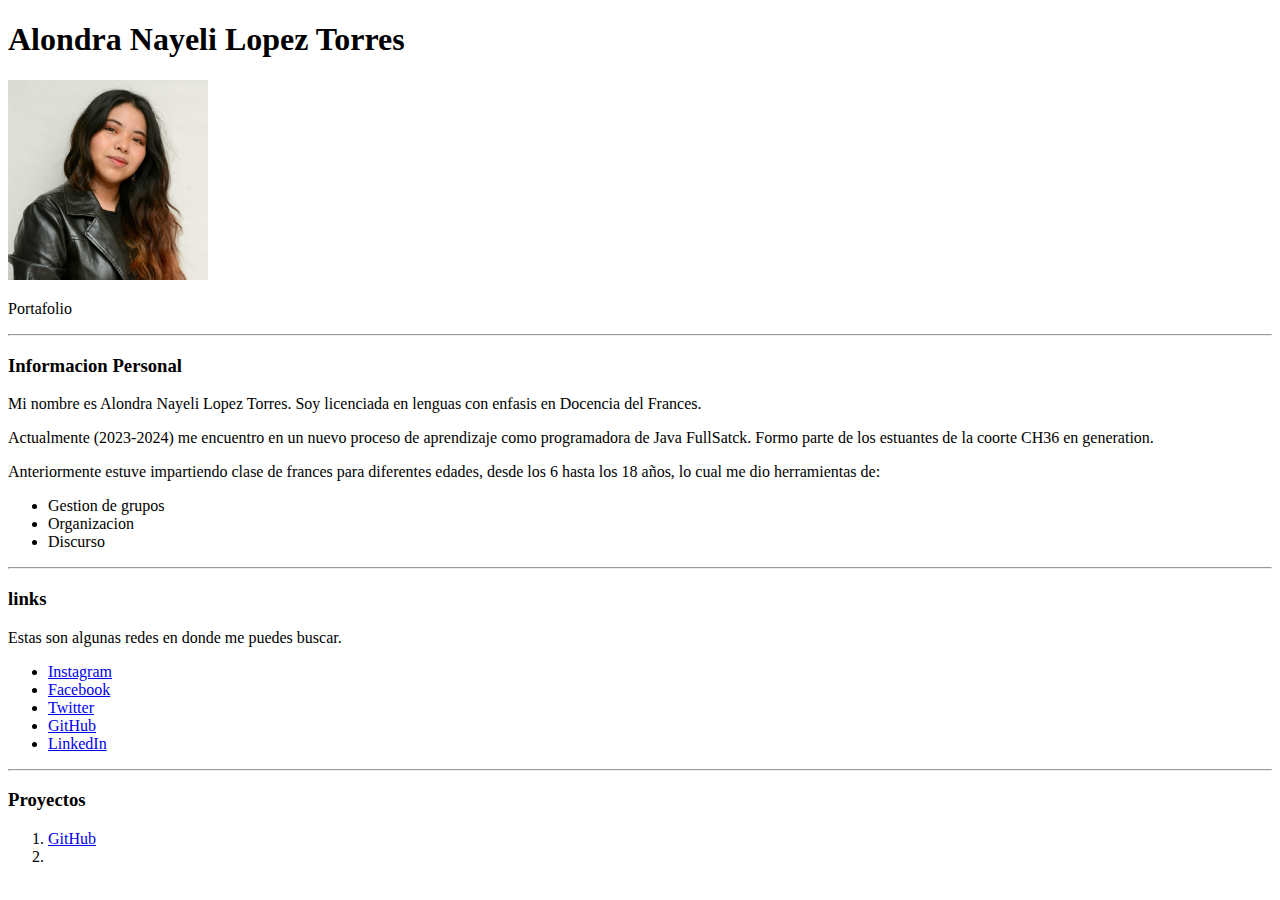
==== index.html @ 16e05b6e "Se agrega el proyecto" ====
<!DOCTYPE html>
<html lang="en">
<head>
    <meta charset="UTF-8">
    <meta name="viewport" content="width=device-width, initial-scale=1.0">
    <title>Portafolio Alondra Lopez</title>
    <script src="./styles.css"></script>
</head>
<body>
    <h1>Alondra Nayeli Lopez Torres</h1>
    <img src="./imagen/1644129194030.jpg" width="200" alt="fotografia de la cara de una mujer con saco negro">
    <p>Portafolio</p>
<hr>
    <div>
        <h3>Informacion Personal</h3>
        <p>Mi nombre es Alondra Nayeli Lopez Torres. Soy licenciada en lenguas con enfasis en Docencia del Frances. </p>
        <p>Actualmente (2023-2024) me encuentro en un nuevo proceso de aprendizaje como programadora de Java FullSatck. Formo parte de los estuantes de la coorte CH36 en generation. 
            <p>Anteriormente estuve impartiendo clase de frances para diferentes edades, desde los 6 hasta los 18 años, lo cual me dio herramientas de: 
                <ul>
                    <li>Gestion de grupos</li>
                    <li>Organizacion</li>
                    <li>Discurso</li>
                </ul>
            </p>
        </p>
    </div>
<hr>
    <div>
        <h3>links</h3>
        <p> Estas son algunas redes en donde me puedes buscar. </p>
        <ul>
            <li>
                <a href="https://www.instagram.com/nayeli_yume/">Instagram</a> 
            </li>
            <li>
               <a href="https://www.facebook.com/nayeli.yume">Facebook</a> 
            </li>
            <li>
                <a href="https://twitter.com/alondranayelilt">Twitter</a>
            </li>
            <li>
                <a href="https://github.com/Naylopto">GitHub</a>

            </li>
            <li>
                <a href=" https://www.linkedin.com/in/alondra-nayeli-lopez-torres/">LinkedIn</a> 

            </li>
        </ul>
    </div>
<hr>
    <div>
        <h3>Proyectos</h3>
        <ol>
            <li>
                <a href="https://github.com/Naylopto/test.git">GitHub</a>
            </li>
            <li></li>
        </ol>
    </div>
    
</body>
</html>
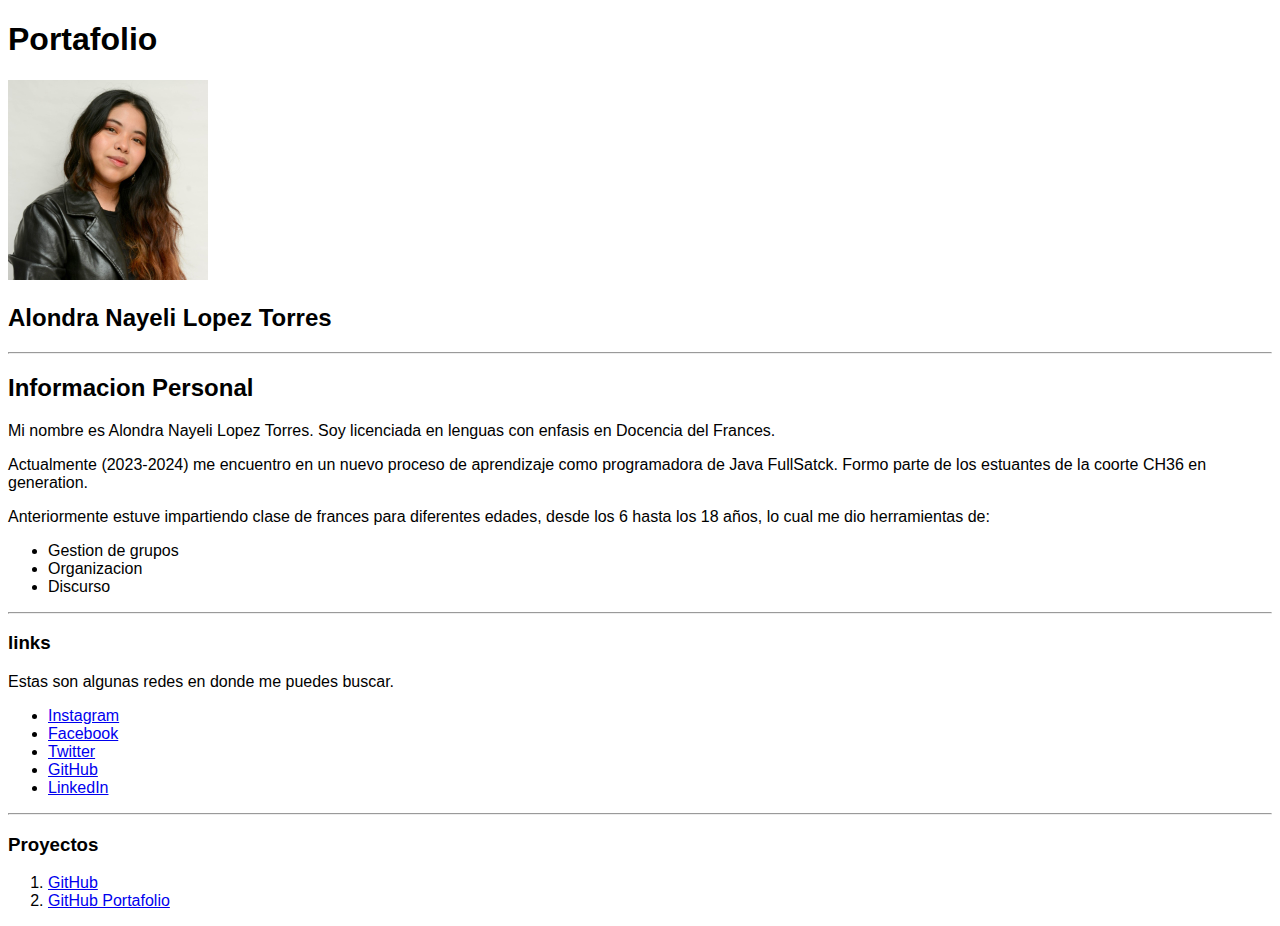
==== commit 7b65e8c6: "cambios en css" ====
--- a/index.html
+++ b/index.html
@@ -1,18 +1,22 @@
 <!DOCTYPE html>
 <html lang="en">
 <head>
+
     <meta charset="UTF-8">
     <meta name="viewport" content="width=device-width, initial-scale=1.0">
     <title>Portafolio Alondra Lopez</title>
-    <script src="./styles.css"></script>
+    <link rel="stylesheet" href="styles1.css/styles.css">
+
 </head>
+
 <body>
-    <h1>Alondra Nayeli Lopez Torres</h1>
+    <h1>Portafolio</h1>
     <img src="./imagen/1644129194030.jpg" width="200" alt="fotografia de la cara de una mujer con saco negro">
-    <p>Portafolio</p>
+    <h2>Alondra Nayeli Lopez Torres</h2>
+    
 <hr>
     <div>
-        <h3>Informacion Personal</h3>
+        <h2>Informacion Personal</h2>
         <p>Mi nombre es Alondra Nayeli Lopez Torres. Soy licenciada en lenguas con enfasis en Docencia del Frances. </p>
         <p>Actualmente (2023-2024) me encuentro en un nuevo proceso de aprendizaje como programadora de Java FullSatck. Formo parte de los estuantes de la coorte CH36 en generation. 
             <p>Anteriormente estuve impartiendo clase de frances para diferentes edades, desde los 6 hasta los 18 años, lo cual me dio herramientas de: 
@@ -30,20 +34,20 @@
         <p> Estas son algunas redes en donde me puedes buscar. </p>
         <ul>
             <li>
-                <a href="https://www.instagram.com/nayeli_yume/">Instagram</a> 
+                <a href="https://www.instagram.com/nayeli_yume/" target="_blank">Instagram</a> 
             </li>
             <li>
-               <a href="https://www.facebook.com/nayeli.yume">Facebook</a> 
+               <a href="https://www.facebook.com/nayeli.yume" target="_blank">Facebook</a> 
             </li>
             <li>
-                <a href="https://twitter.com/alondranayelilt">Twitter</a>
+                <a href="https://twitter.com/alondranayelilt" target="_blank">Twitter</a>
             </li>
             <li>
-                <a href="https://github.com/Naylopto">GitHub</a>
+                <a href="https://github.com/Naylopto" target="_blank">GitHub</a>
 
             </li>
             <li>
-                <a href=" https://www.linkedin.com/in/alondra-nayeli-lopez-torres/">LinkedIn</a> 
+                <a href=" https://www.linkedin.com/in/alondra-nayeli-lopez-torres/" target="_blank">LinkedIn</a> 
 
             </li>
         </ul>
@@ -53,9 +57,9 @@
         <h3>Proyectos</h3>
         <ol>
             <li>
-                <a href="https://github.com/Naylopto/test.git">GitHub</a>
+                <a href="https://github.com/Naylopto/test.git" target="_blank">GitHub</a>
             </li>
-            <li></li>
+            <li> <a href="https://github.com/Naylopto/Portafolio.git" target="_blank">GitHub Portafolio</a></li>
         </ol>
     </div>
     
--- a/styles1.css/styles.css
+++ b/styles1.css/styles.css
@@ -0,0 +1,7 @@
+
+body{
+    font-family: 'Segoe UI', Tahoma, Geneva, Verdana, sans-serif;
+    background: url(https://png.pngtree.com/background/20220718/original/pngtree-aesthetic-background-simple-hd-picture-image_1660220.jpg);
+    background-position: center;
+    color: black;
+}
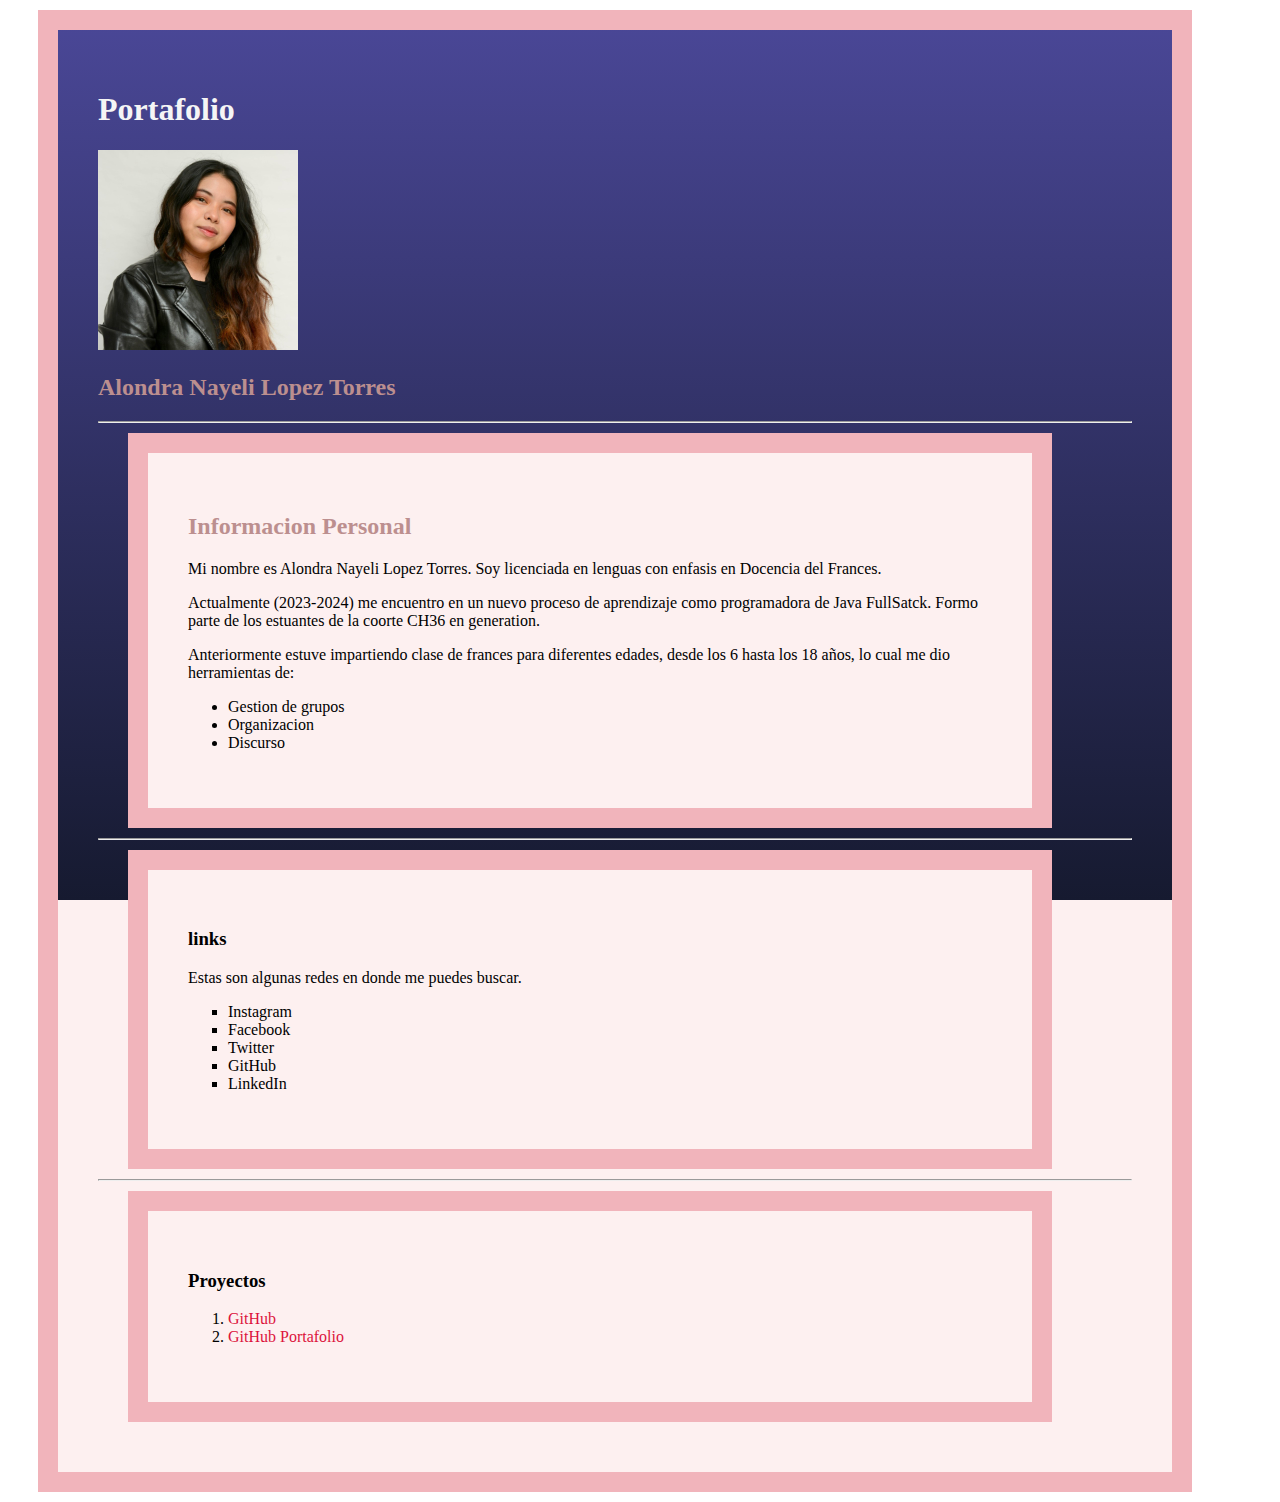
==== commit b3ff7dd2: "actualizacion css" ====
--- a/index.html
+++ b/index.html
@@ -10,15 +10,17 @@
 </head>
 
 <body>
-    <h1>Portafolio</h1>
-    <img src="./imagen/1644129194030.jpg" width="200" alt="fotografia de la cara de una mujer con saco negro">
-    <h2>Alondra Nayeli Lopez Torres</h2>
-    
+    <div class="main-container">
+        <h1>Portafolio</h1>
+        <img src="./imagen/1644129194030.jpg" width="200" alt="fotografia de la cara de una mujer con saco negro">
+        <h2>Alondra Nayeli Lopez Torres</h2>
+
+     
 <hr>
-    <div>
-        <h2>Informacion Personal</h2>
-        <p>Mi nombre es Alondra Nayeli Lopez Torres. Soy licenciada en lenguas con enfasis en Docencia del Frances. </p>
-        <p>Actualmente (2023-2024) me encuentro en un nuevo proceso de aprendizaje como programadora de Java FullSatck. Formo parte de los estuantes de la coorte CH36 en generation. 
+         <div>
+            <h2>Informacion Personal</h2>
+            <p>Mi nombre es Alondra Nayeli Lopez Torres. Soy licenciada en lenguas con enfasis en Docencia del Frances. </p>
+            <p>Actualmente (2023-2024) me encuentro en un nuevo proceso de aprendizaje como programadora de Java FullSatck. Formo parte de los estuantes de la coorte CH36 en generation. 
             <p>Anteriormente estuve impartiendo clase de frances para diferentes edades, desde los 6 hasta los 18 años, lo cual me dio herramientas de: 
                 <ul>
                     <li>Gestion de grupos</li>
@@ -26,42 +28,42 @@
                     <li>Discurso</li>
                 </ul>
             </p>
-        </p>
-    </div>
+            </p>    
+        </div>
 <hr>
-    <div>
-        <h3>links</h3>
-        <p> Estas son algunas redes en donde me puedes buscar. </p>
-        <ul>
+        <div>
+            <h3>links</h3>
+            <p> Estas son algunas redes en donde me puedes buscar. </p>
+        <ul id="u-list"> 
             <li>
-                <a href="https://www.instagram.com/nayeli_yume/" target="_blank">Instagram</a> 
+                <a class="links" href="https://www.instagram.com/nayeli_yume/" target="_blank">Instagram</a> 
             </li>
             <li>
-               <a href="https://www.facebook.com/nayeli.yume" target="_blank">Facebook</a> 
+               <a class="links" href="https://www.facebook.com/nayeli.yume" target="_blank">Facebook</a> 
             </li>
             <li>
-                <a href="https://twitter.com/alondranayelilt" target="_blank">Twitter</a>
+                <a class="links" href="https://twitter.com/alondranayelilt" target="_blank">Twitter</a>
             </li>
             <li>
-                <a href="https://github.com/Naylopto" target="_blank">GitHub</a>
+                <a class="links" href="https://github.com/Naylopto" target="_blank">GitHub</a>
 
             </li>
             <li>
-                <a href=" https://www.linkedin.com/in/alondra-nayeli-lopez-torres/" target="_blank">LinkedIn</a> 
+                <a class="links" href=" https://www.linkedin.com/in/alondra-nayeli-lopez-torres/" target="_blank">LinkedIn</a> 
 
             </li>
         </ul>
-    </div>
+        </div>
 <hr>
     <div>
         <h3>Proyectos</h3>
         <ol>
             <li>
-                <a href="https://github.com/Naylopto/test.git" target="_blank">GitHub</a>
+                <a class="links red" href="https://github.com/Naylopto/test.git" target="_blank">GitHub</a>
             </li>
-            <li> <a href="https://github.com/Naylopto/Portafolio.git" target="_blank">GitHub Portafolio</a></li>
+            <li> <a class="links red"  href="https://github.com/Naylopto/Portafolio.git" target="_blank">GitHub Portafolio</a></li>
         </ol>
     </div>
-    
+    </div>  
 </body>
 </html>--- a/styles1.css/styles.css
+++ b/styles1.css/styles.css
@@ -1,7 +1,37 @@
+.main-container {
+    background-image: url(https://encrypted-tbn0.gstatic.com/images?q=tbn:ANd9GcT5sO8z1y3Z26l1eAH96BnVVt_8M5yjXMY_QQ&usqp=CAU);
+    background-attachment: fixed;
+    background-image: linear-gradient( #4b4899, #161A30);
+    width: auto;
+    height: auto;
+}
+div{
+     background-color: #FDF0F0; 
+    padding: 40px;
+    border: 20px solid #F1B4BB ;
+    margin: 10px 80px 10px 30px;
+    }
+.links{
+    color: black;
+    text-decoration: none;
+}
 
-body{
-    font-family: 'Segoe UI', Tahoma, Geneva, Verdana, sans-serif;
-    background: url(https://png.pngtree.com/background/20220718/original/pngtree-aesthetic-background-simple-hd-picture-image_1660220.jpg);
-    background-position: center;
-    color: black;
+.red { color: crimson;
+text-decoration: wavy;}
+
+#u-list {
+    list-style-type: square;
 }
+    h1 { 
+        font-family: fantasy ; color: whitesmoke;
+    }
+    h2 { 
+        font-family: serif; 
+        color: rosybrown;
+    }
+img:hover {
+border-radius: 50px;
+height: 250px;
+transform: scale(1.1);
+    transition: 0.5s;
+}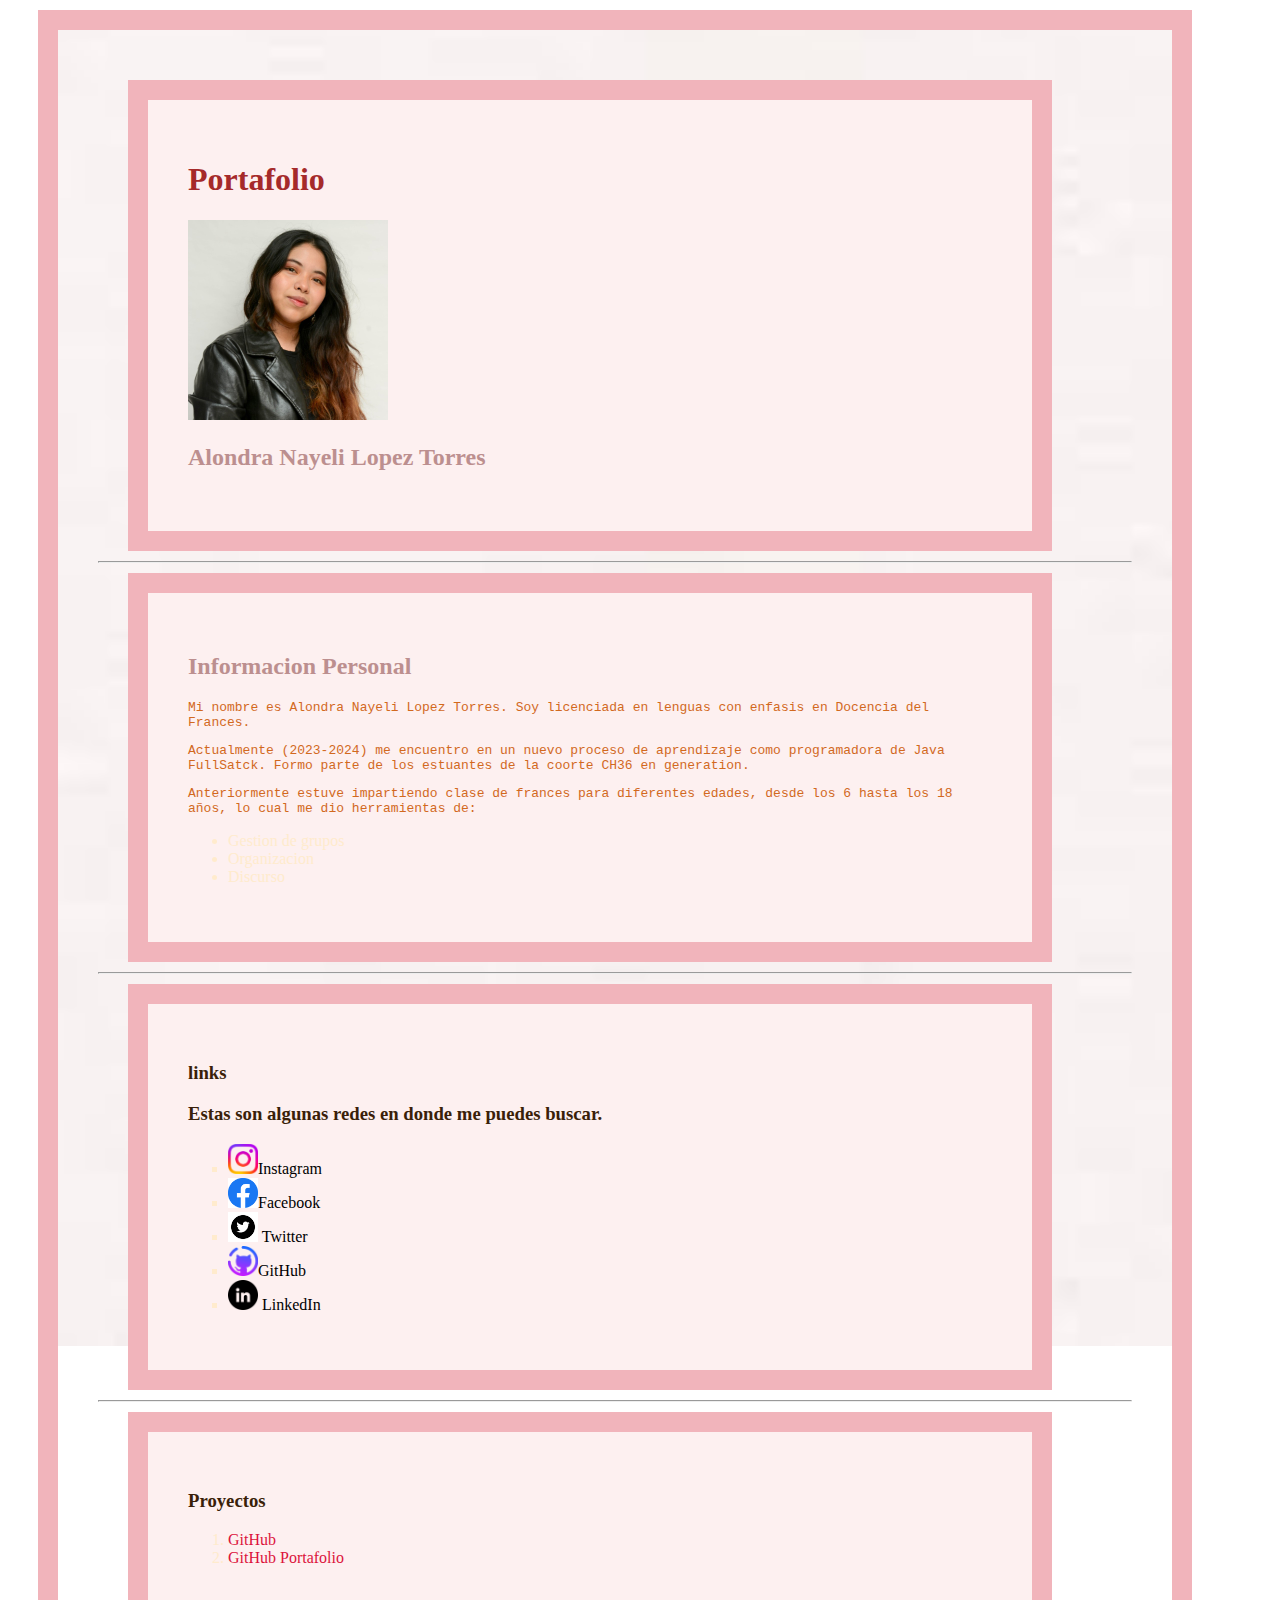
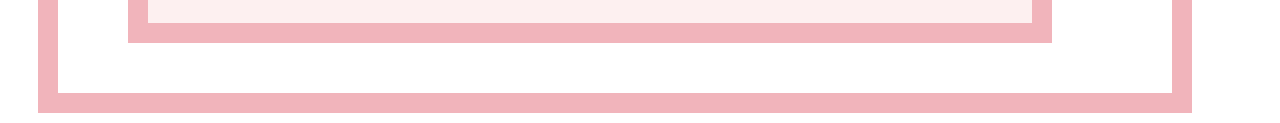
==== commit d5bcc0aa: "imagenes nuevas" ====
--- a/index.html
+++ b/index.html
@@ -11,13 +11,15 @@
 
 <body>
     <div class="main-container">
-        <h1>Portafolio</h1>
-        <img src="./imagen/1644129194030.jpg" width="200" alt="fotografia de la cara de una mujer con saco negro">
-        <h2>Alondra Nayeli Lopez Torres</h2>
-
+        <div>
+            <h1>Portafolio</h1>
+            <img src="./imagen/1644129194030.jpg" width="200" alt="fotografia de la cara de una mujer con saco negro">
+            <h2>Alondra Nayeli Lopez Torres</h2>
+        </div>
+        
      
 <hr>
-         <div>
+        <div>
             <h2>Informacion Personal</h2>
             <p>Mi nombre es Alondra Nayeli Lopez Torres. Soy licenciada en lenguas con enfasis en Docencia del Frances. </p>
             <p>Actualmente (2023-2024) me encuentro en un nuevo proceso de aprendizaje como programadora de Java FullSatck. Formo parte de los estuantes de la coorte CH36 en generation. 
@@ -33,25 +35,26 @@
 <hr>
         <div>
             <h3>links</h3>
-            <p> Estas son algunas redes en donde me puedes buscar. </p>
+
+            <h3> Estas son algunas redes en donde me puedes buscar. </h3>
+            
         <ul id="u-list"> 
             <li>
-                <a class="links" href="https://www.instagram.com/nayeli_yume/" target="_blank">Instagram</a> 
+                <img src="./imagen/insta.png" width="30px" alt=" logo instagram"><a class="links" href="https://www.instagram.com/nayeli_yume/" target="_blank">Instagram</a> 
             </li>
             <li>
-               <a class="links" href="https://www.facebook.com/nayeli.yume" target="_blank">Facebook</a> 
+                <img src="./imagen/face.png" width="30px" alt=" logo de facebook"><a class="links" href="https://www.facebook.com/nayeli.yume" target="_blank">Facebook</a> 
             </li>
             <li>
-                <a class="links" href="https://twitter.com/alondranayelilt" target="_blank">Twitter</a>
+              <img src="./imagen/descarga.png" width="30px" alt=" logo de twitter">  <a class="links" href="https://twitter.com/alondranayelilt" target="_blank">Twitter</a> 
+            </li>  
+            <li>
+                <img src="./imagen/git.png" width="30px" alt=" logo github"><a class="links" href="https://github.com/Naylopto" target="_blank">GitHub</a>
             </li>
             <li>
-                <a class="links" href="https://github.com/Naylopto" target="_blank">GitHub</a>
-
-            </li>
-            <li>
-                <a class="links" href=" https://www.linkedin.com/in/alondra-nayeli-lopez-torres/" target="_blank">LinkedIn</a> 
-
-            </li>
+               <img src="./imagen/linkedin_logo_icon_187625.png" width="30px" alt=" logo linkedin"> <a class="links" href=" https://www.linkedin.com/in/alondra-nayeli-lopez-torres/" target="_blank">LinkedIn</a> 
+            </li>  
+                
         </ul>
         </div>
 <hr>
--- a/styles1.css/styles.css
+++ b/styles1.css/styles.css
@@ -1,9 +1,11 @@
 .main-container {
-    background-image: url(https://encrypted-tbn0.gstatic.com/images?q=tbn:ANd9GcT5sO8z1y3Z26l1eAH96BnVVt_8M5yjXMY_QQ&usqp=CAU);
+    font-family: Georgia, 'Times New Roman', Times, serif;
+    background: url([data-uri]);
+    background-position: center;
+    background-size: cover;
+    background-repeat: no-repeat;
     background-attachment: fixed;
-    background-image: linear-gradient( #4b4899, #161A30);
-    width: auto;
-    height: auto;
+    color: blanchedalmond;
 }
 div{
      background-color: #FDF0F0; 
@@ -19,19 +21,25 @@
 .red { color: crimson;
 text-decoration: wavy;}
 
+
 #u-list {
     list-style-type: square;
 }
     h1 { 
-        font-family: fantasy ; color: whitesmoke;
+        font-family: cursive ; color: brown;
     }
     h2 { 
         font-family: serif; 
         color: rosybrown;
     }
+    p{ 
+        font-family: monospace;
+        color: chocolate;
+    }
+    h3{
+        font-family: serif;
+        color: rgb(58, 31, 9);
+    }
 img:hover {
 border-radius: 50px;
-height: 250px;
-transform: scale(1.1);
-    transition: 0.5s;
 }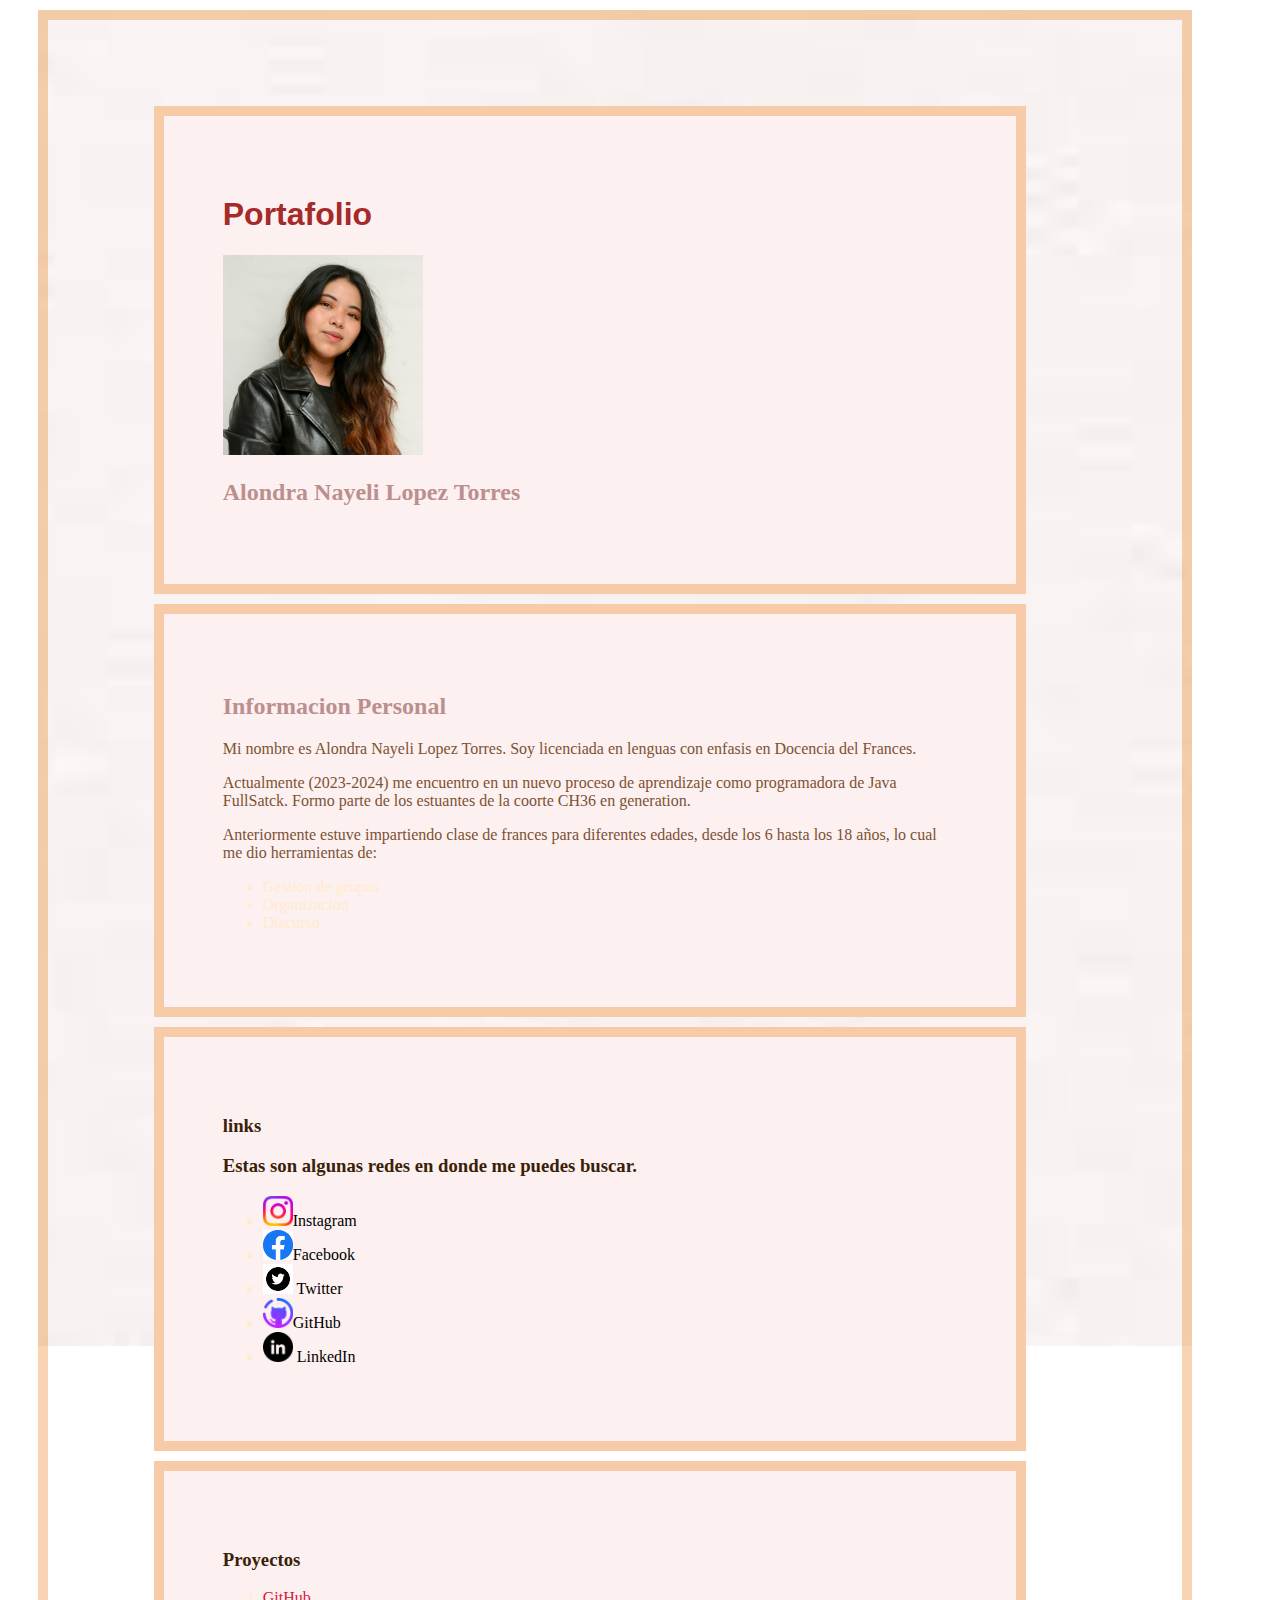
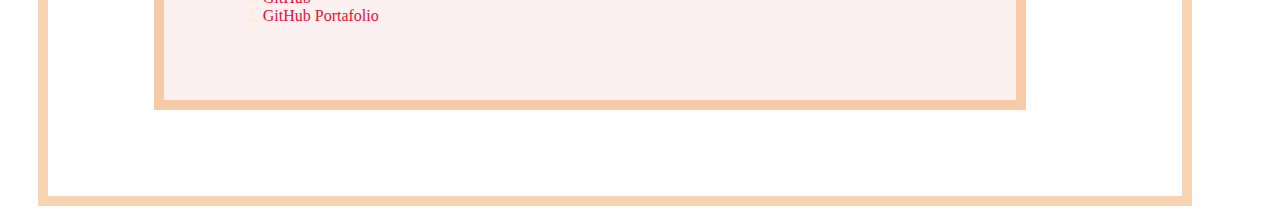
==== commit 81f54563: "acomodo y cambio de colores" ====
--- a/index.html
+++ b/index.html
@@ -18,7 +18,7 @@
         </div>
         
      
-<hr>
+
         <div>
             <h2>Informacion Personal</h2>
             <p>Mi nombre es Alondra Nayeli Lopez Torres. Soy licenciada en lenguas con enfasis en Docencia del Frances. </p>
@@ -32,7 +32,7 @@
             </p>
             </p>    
         </div>
-<hr>
+
         <div>
             <h3>links</h3>
 
@@ -57,7 +57,8 @@
                 
         </ul>
         </div>
-<hr>
+
+    
     <div>
         <h3>Proyectos</h3>
         <ol>
--- a/styles1.css/styles.css
+++ b/styles1.css/styles.css
@@ -8,9 +8,9 @@
     color: blanchedalmond;
 }
 div{
-     background-color: #FDF0F0; 
-    padding: 40px;
-    border: 20px solid #F1B4BB ;
+    background-color: #FDF0F0; 
+    padding: 6%;
+    border: 10px solid #ec760850 ;
     margin: 10px 80px 10px 30px;
     }
 .links{
@@ -26,15 +26,16 @@
     list-style-type: square;
 }
     h1 { 
-        font-family: cursive ; color: brown;
+        font-family: sans-serif ; color: brown;
     }
     h2 { 
         font-family: serif; 
         color: rosybrown;
     }
     p{ 
-        font-family: monospace;
-        color: chocolate;
+        font-family: cursive;
+        color: rgb(124, 82, 52);
+        font-size: 1em;
     }
     h3{
         font-family: serif;
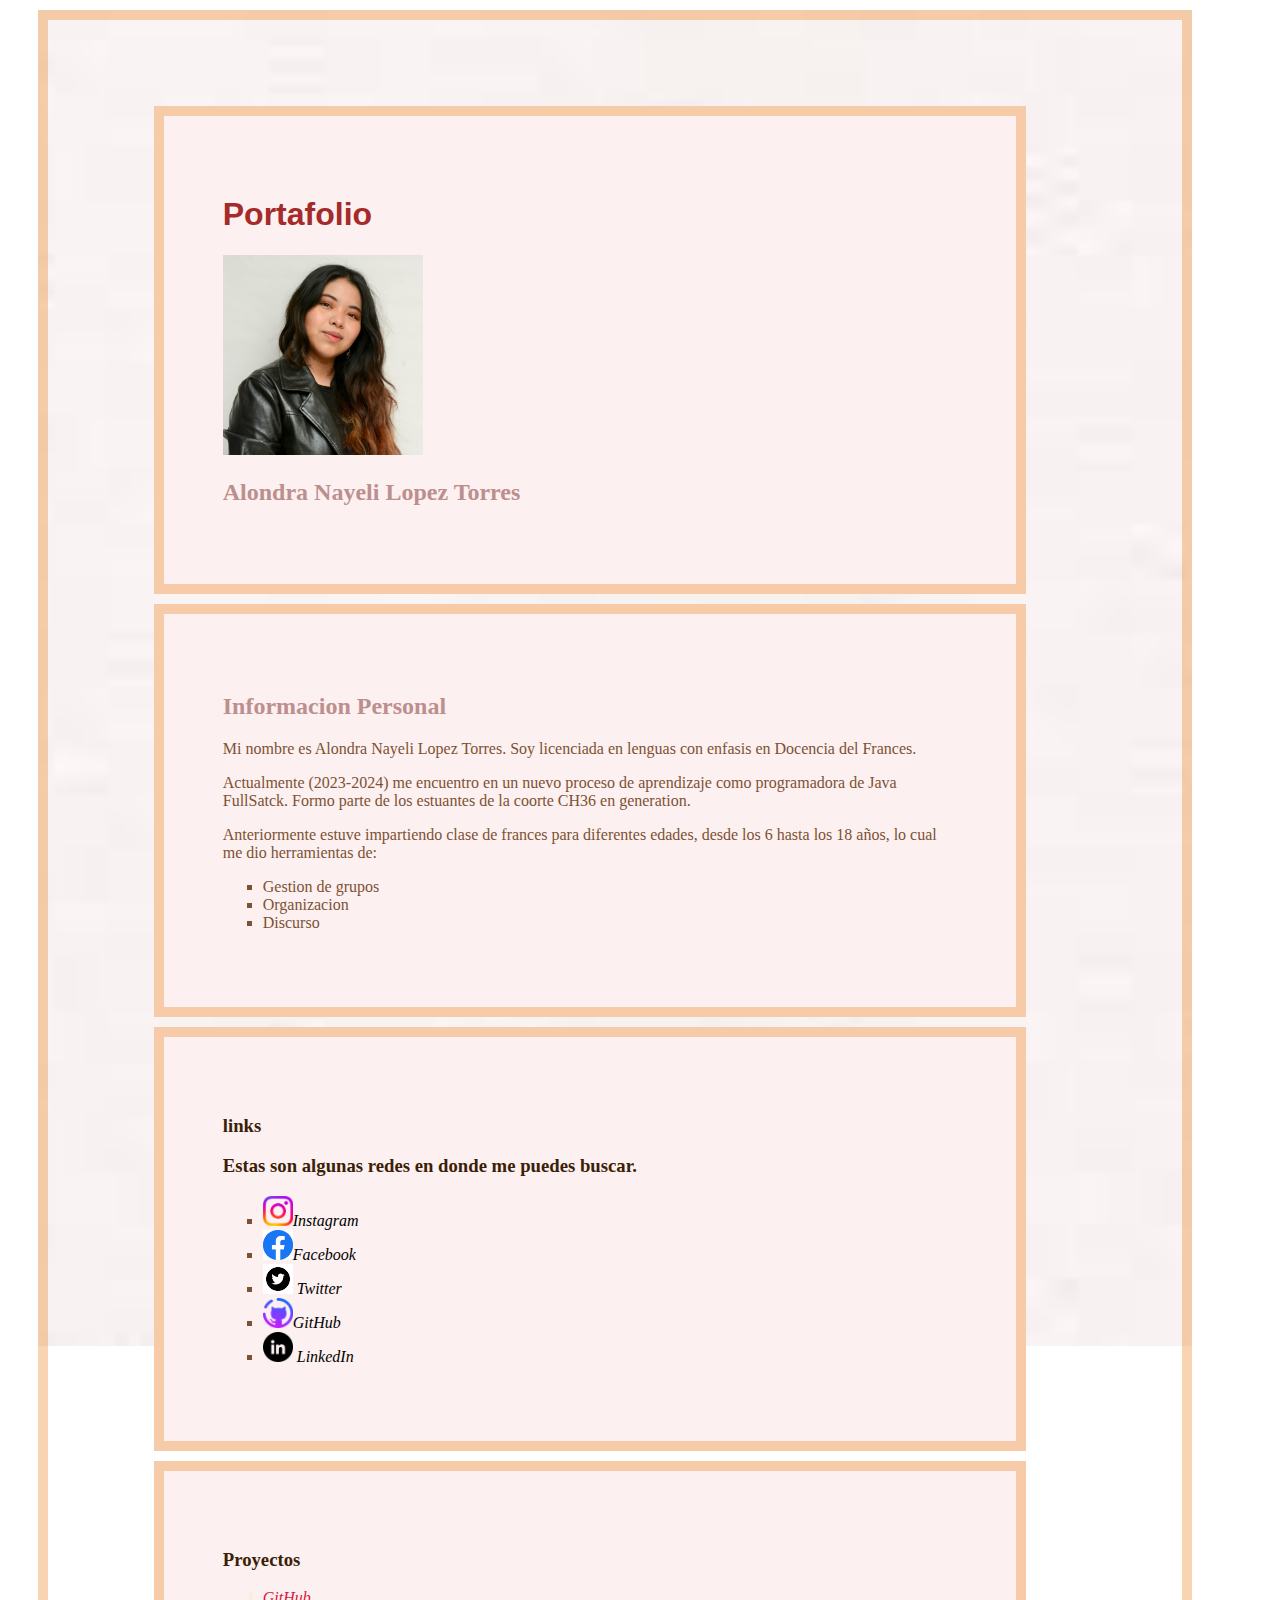
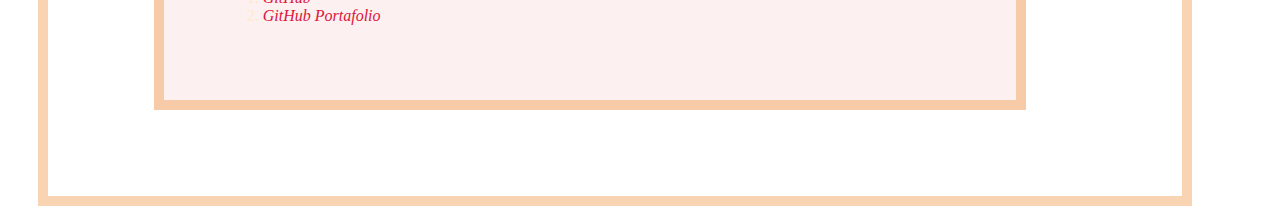
==== commit 0b8bcd29: "letras" ====
--- a/index.html
+++ b/index.html
@@ -24,7 +24,7 @@
             <p>Mi nombre es Alondra Nayeli Lopez Torres. Soy licenciada en lenguas con enfasis en Docencia del Frances. </p>
             <p>Actualmente (2023-2024) me encuentro en un nuevo proceso de aprendizaje como programadora de Java FullSatck. Formo parte de los estuantes de la coorte CH36 en generation. 
             <p>Anteriormente estuve impartiendo clase de frances para diferentes edades, desde los 6 hasta los 18 años, lo cual me dio herramientas de: 
-                <ul>
+                <ul id="u-list">
                     <li>Gestion de grupos</li>
                     <li>Organizacion</li>
                     <li>Discurso</li>
--- a/styles1.css/styles.css
+++ b/styles1.css/styles.css
@@ -16,14 +16,18 @@
 .links{
     color: black;
     text-decoration: none;
+    font-style: oblique;
 }
 
 .red { color: crimson;
-text-decoration: wavy;}
+text-decoration: wavy;
+font-variant-ligatures: contextual;}
 
 
 #u-list {
     list-style-type: square;
+    font-family: cursive;
+    color: rgb(124, 82, 52);
 }
     h1 { 
         font-family: sans-serif ; color: brown;
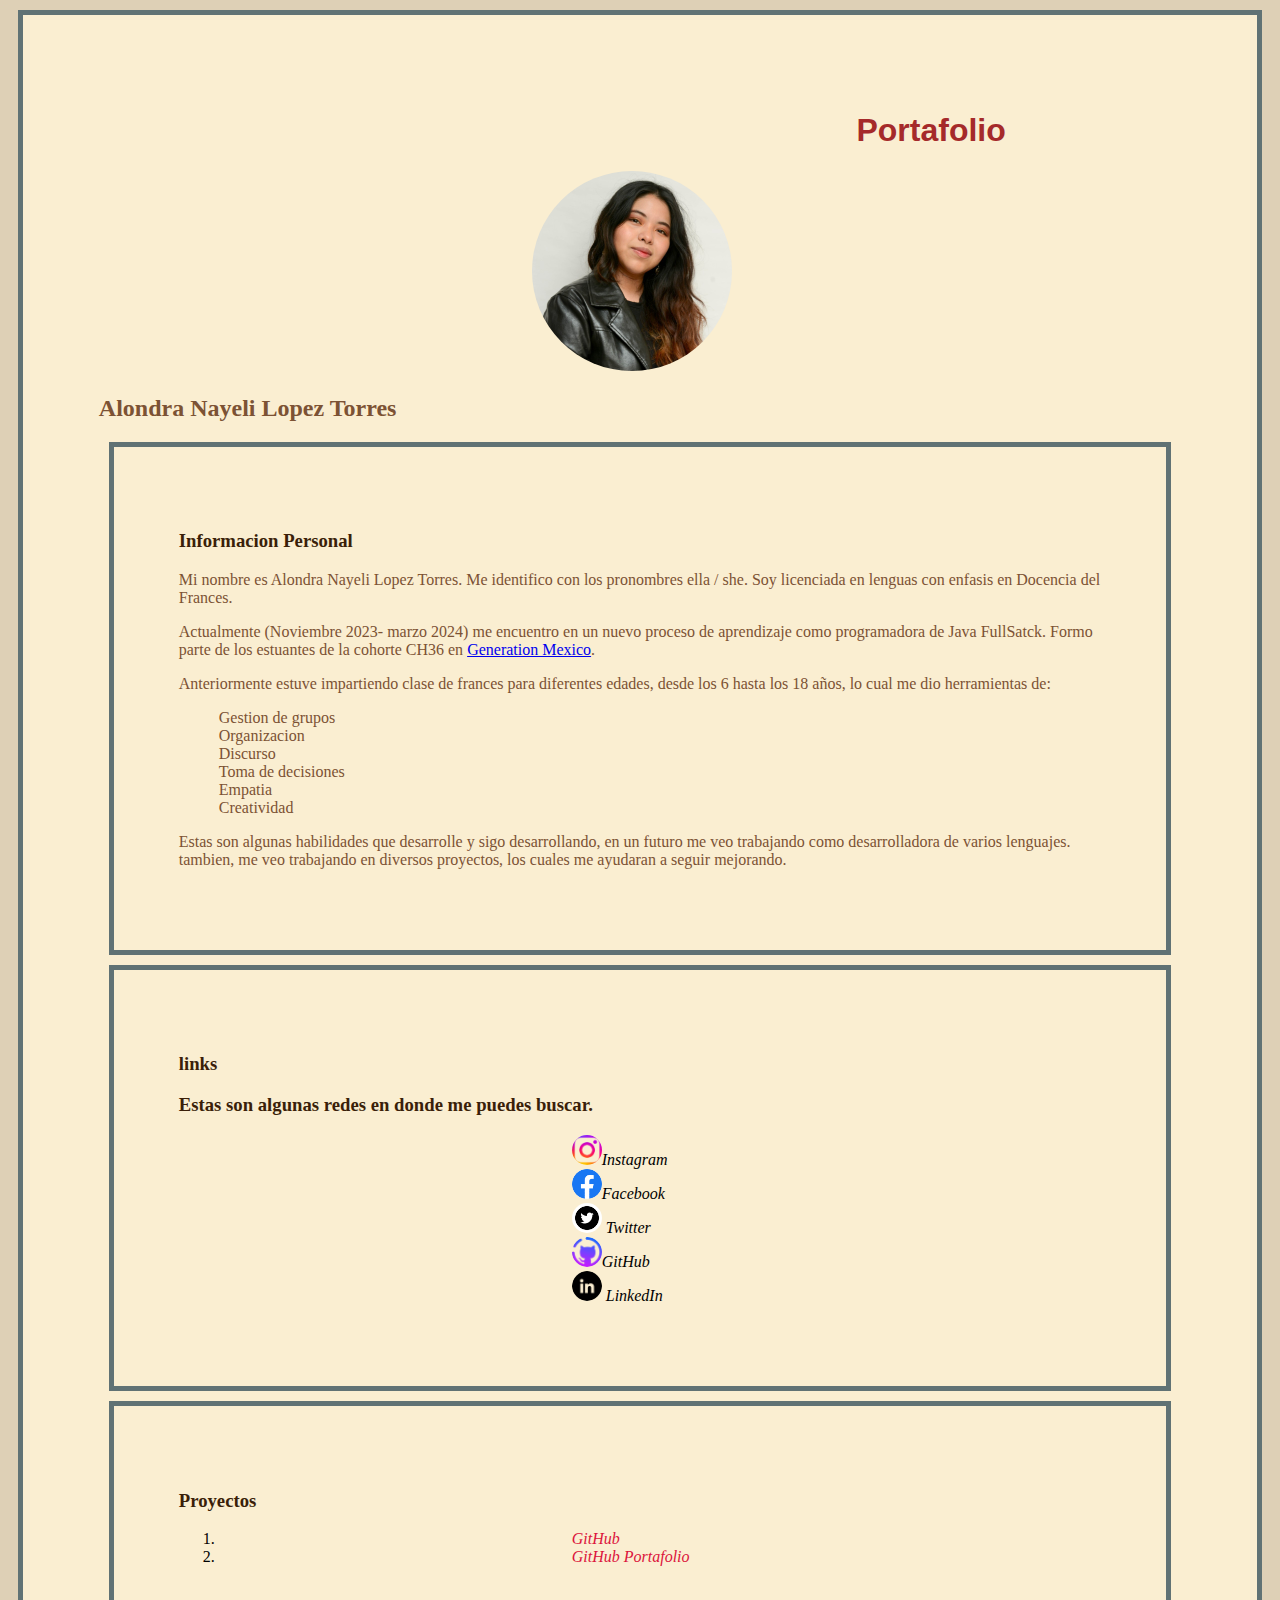
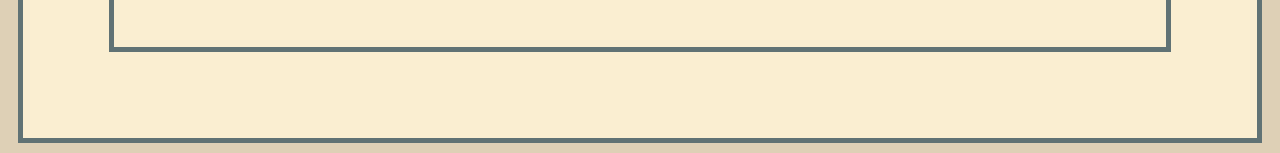
==== commit f3ab37af: "ultimos detalles" ====
--- a/index.html
+++ b/index.html
@@ -11,24 +11,27 @@
 
 <body>
     <div class="main-container">
-        <div>
-            <h1>Portafolio</h1>
+        
+            <h1>Portafolio </h1>
             <img src="./imagen/1644129194030.jpg" width="200" alt="fotografia de la cara de una mujer con saco negro">
             <h2>Alondra Nayeli Lopez Torres</h2>
-        </div>
-        
-     
 
         <div>
-            <h2>Informacion Personal</h2>
-            <p>Mi nombre es Alondra Nayeli Lopez Torres. Soy licenciada en lenguas con enfasis en Docencia del Frances. </p>
-            <p>Actualmente (2023-2024) me encuentro en un nuevo proceso de aprendizaje como programadora de Java FullSatck. Formo parte de los estuantes de la coorte CH36 en generation. 
+            <h3>Informacion Personal</h3>
+            <p>Mi nombre es Alondra Nayeli Lopez Torres. Me identifico con los pronombres ella / she. Soy licenciada en lenguas con enfasis en Docencia del Frances. </p>
+            <p>Actualmente (Noviembre 2023- marzo 2024) me encuentro en un nuevo proceso de aprendizaje como programadora de Java FullSatck. Formo parte de los estuantes de la cohorte CH36 en <a href=" https://mexico.generation.org/?gclid=Cj0KCQiA7OqrBhD9ARIsAK3UXh3XHc4aOS9sYRh0oLYMKfUEUnwabsbVkYUvppxn5wPb5tj0kyaSApwaAl6BEALw_wcB" target="_blank"> Generation Mexico</a>. 
             <p>Anteriormente estuve impartiendo clase de frances para diferentes edades, desde los 6 hasta los 18 años, lo cual me dio herramientas de: 
                 <ul id="u-list">
                     <li>Gestion de grupos</li>
                     <li>Organizacion</li>
                     <li>Discurso</li>
+                    <li>Toma de decisiones</li>
+                    <li>Empatia</li>
+                    <li>Creatividad</li>
                 </ul>
+                <p> Estas son algunas habilidades que desarrolle y sigo desarrollando, en un futuro me veo trabajando como desarrolladora de varios lenguajes.
+                    tambien, me veo trabajando en diversos proyectos, los cuales me ayudaran a seguir mejorando. 
+                </p>
             </p>
             </p>    
         </div>
--- a/styles1.css/styles.css
+++ b/styles1.css/styles.css
@@ -1,22 +1,29 @@
+
+body{
+    background-color:  #DED0B6;
+}
 .main-container {
     font-family: Georgia, 'Times New Roman', Times, serif;
-    background: url([data-uri]);
     background-position: center;
     background-size: cover;
     background-repeat: no-repeat;
     background-attachment: fixed;
-    color: blanchedalmond;
+    
 }
 div{
-    background-color: #FDF0F0; 
+    background-color: #FAEED1; 
     padding: 6%;
-    border: 10px solid #ec760850 ;
-    margin: 10px 80px 10px 30px;
+    border: 5px solid  #607274;
+    margin: 10px 10px 10px 10px;
+    
     }
 .links{
     color: black;
     text-decoration: none;
     font-style: oblique;
+    position: relative;
+    left: 40%;
+    
 }
 
 .red { color: crimson;
@@ -28,13 +35,16 @@
     list-style-type: square;
     font-family: cursive;
     color: rgb(124, 82, 52);
+    list-style: none;
 }
     h1 { 
         font-family: sans-serif ; color: brown;
+        position: relative; left: 70%;
     }
     h2 { 
-        font-family: serif; 
-        color: rosybrown;
+        font-family: Cambria
+        font-style: unset;
+        color: rgb(124, 82, 52);
     }
     p{ 
         font-family: cursive;
@@ -46,5 +56,11 @@
         color: rgb(58, 31, 9);
     }
 img:hover {
-border-radius: 50px;
+border: black;
+}
+img{
+    position: relative;
+    left: 40%;
+    border-radius: 50%
+}
 }